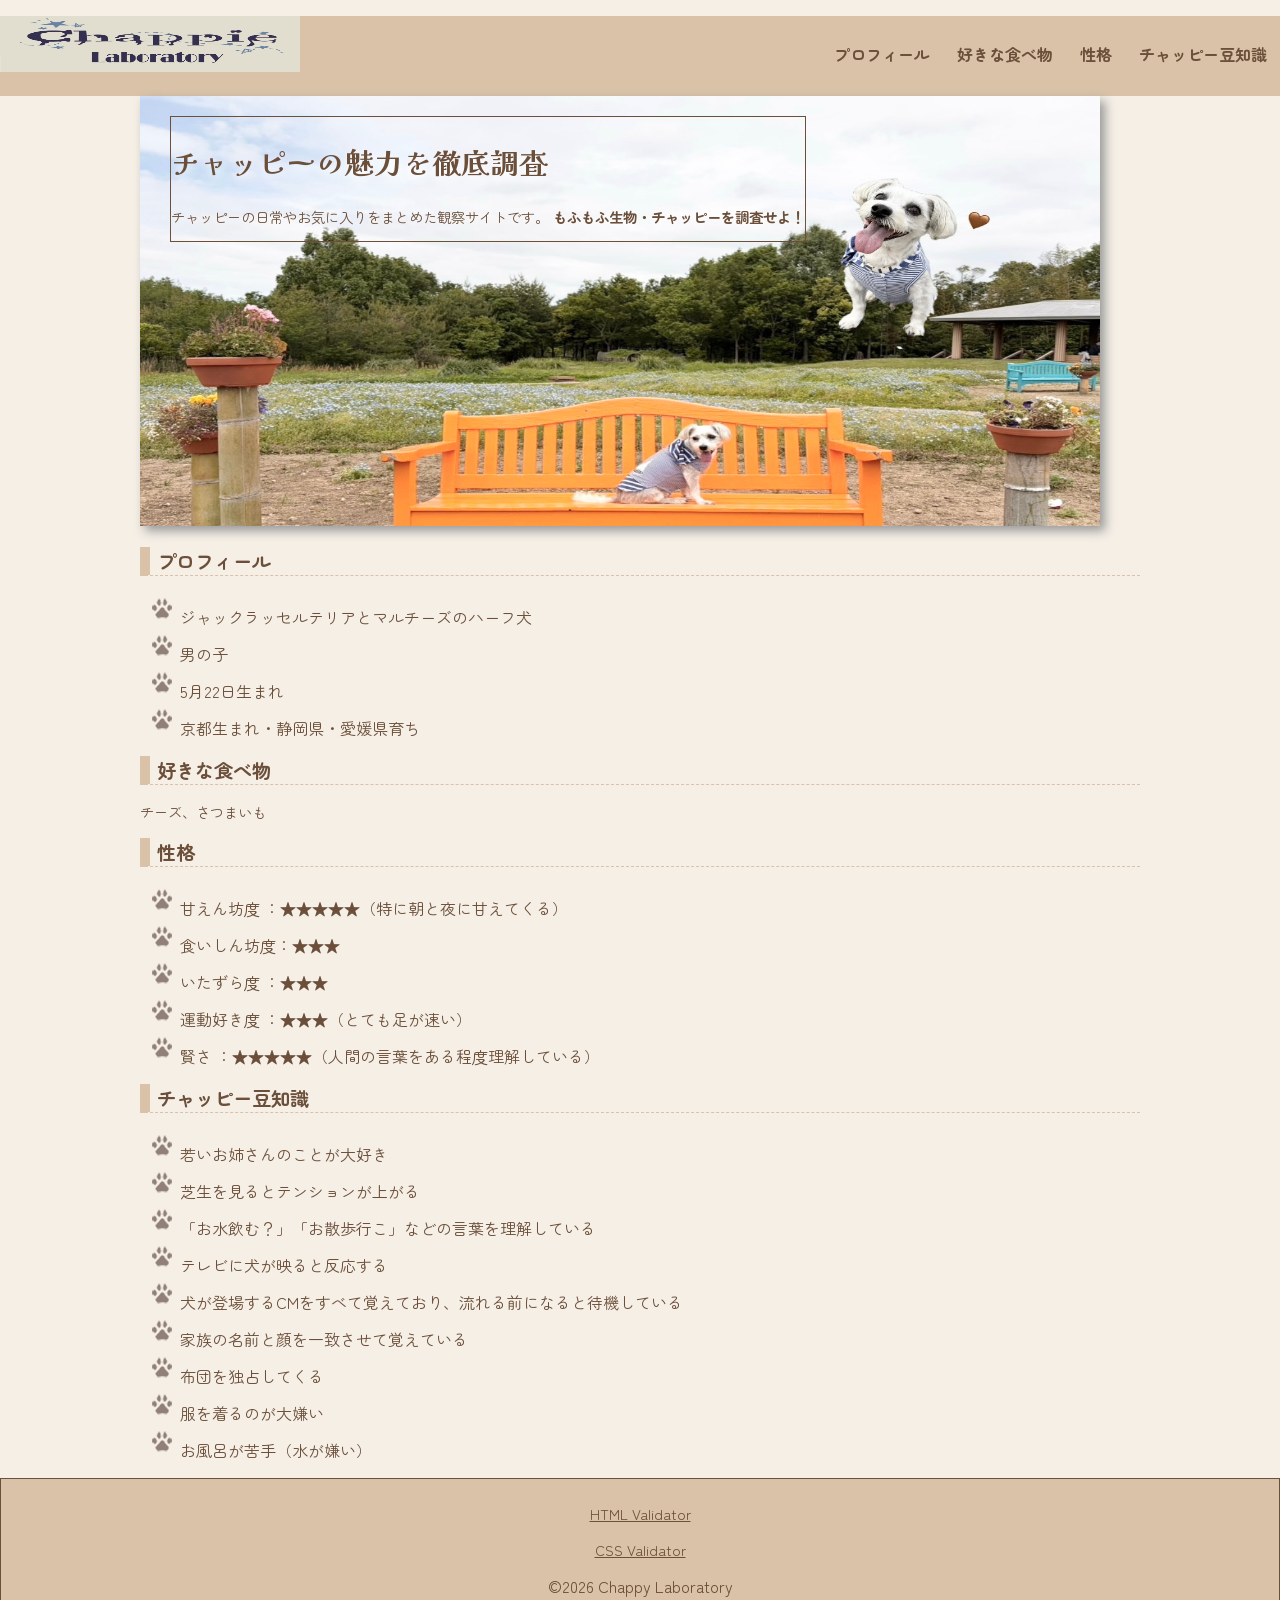
==== index.html @ 0e487597 "Add files via upload" ====
<!DOCTYPE html>
<html lang="ja">

<head>
    <meta charset="UTF-8">
    <title>トップページ:チャッピー研究所</title>
    <link rel="stylesheet" href="CSS/mystyle.css">
    <link rel="preconnect" href="https://fonts.googleapis.com">
    <link rel="preconnect" href="https://fonts.gstatic.com" crossorigin>
    <link href="https://fonts.googleapis.com/css2?family=Kaisei+Decol&display=swap" rel="stylesheet">
    <link rel="preconnect" href="https://fonts.googleapis.com">
    <link rel="preconnect" href="https://fonts.gstatic.com" crossorigin>
    <link href="https://fonts.googleapis.com/css2?family=Zen+Maru+Gothic:wght@400;500;700&display=swap"
        rel="stylesheet">




</head>

<body>

    <header>
        <!--トップページのロゴ画像-->
        <a href="index.html"></a>
        <img src="images/top.png" width="300" height="56" ait="チャッピーの魅力を徹底調査">

        <nav>
            <ul>

                <li><a href="contents4.html">プロフィール</a></li>

                <li><a href="contents3.html">好きな食べ物</a></li>

                <li><a href="contents2.html">性格</a></li>

                <li><a href="contents1.html">チャッピー豆知識</a></li>

            </ul>
        </nav>




    </header>

    <article>
        <img src="images/img.png" width="960" height="430" alt="チャッピーの写真">
        <div class="catch">
            <h1>チャッピーの魅力を徹底調査</h1>
            <p>チャッピーの日常やお気に入りをまとめた観察サイトです。 <strong>もふもふ生物・チャッピーを調査せよ！</strong></p>
        </div>
        <section>
            <h2>プロフィール</h2>
            <ul>
                <li>ジャックラッセルテリアとマルチーズのハーフ犬</li>
                <li>男の子</li>
                <li>5月22日生まれ</li>
                <li>京都生まれ・静岡県・愛媛県育ち</li>
            </ul>


        </section>

        <section>
            <h2 class="food">好きな食べ物</h2>
            <p>チーズ、さつまいも</p>
        </section>

        <section>
            <h2>性格</h2>
            <ul>
                <li>甘えん坊度 ：★★★★★（特に朝と夜に甘えてくる）</li>
                <li>食いしん坊度：★★★</li>
                <li>いたずら度 ：★★★</li>
                <li>運動好き度 ：★★★（とても足が速い）</li>
                <li>賢さ ：★★★★★（人間の言葉をある程度理解している）</li>

            </ul>
        </section>

        <section>
            <h2>チャッピー豆知識</h2>
            <ul>
                <li>若いお姉さんのことが大好き</li>
                <li>芝生を見るとテンションが上がる</li>
                <li>「お水飲む？」「お散歩行こ」などの言葉を理解している</li>
                <li>テレビに犬が映ると反応する</li>
                <li>犬が登場するCMをすべて覚えており、流れる前になると待機している</li>
                <li>家族の名前と顔を一致させて覚えている</li>
                <li>布団を独占してくる</li>
                <li>服を着るのが大嫌い</li>
                <li>お風呂が苦手（水が嫌い）</li>
            </ul>
        </section>
    </article>
    <footer>
        <p> <a href="https://validator.w3.org/">HTML Validator</a></p>

        <p><a href="https://jigsaw.w3.org/css-validator/">CSS Validator</a></p>
        ©2026 Chappy Laboratory
    </footer>
</body>



</html>
---- CSS/mystyle.css ----
@charset "utf-8";

body {
	background-color: #f5efe6;
	color: #6b4f3a;
	font-family: "Zen Maru Gothic", serif;
	margin: 0;
	padding: 0;
}

p {
	font-size: 90%;
}

h1 {
	font-size: 180%;
	font-family: "Kaisei Decol", serif;
	
}

h2 {
	font-size: 120%;
	border-bottom: 1px dashed #d9c2a7;
	border-left: 10px solid #d9c2a7;
	padding-left: 7px;
}

footer {
	text-align: center;
	border: 1px solid #6b4f3a;
	background-color: #d9c2a7;
	color: #6b4f3a;
	padding-top: 10px;
	padding-bottom: 10px;
}

article {
	position: relative;
	clear:both;
	width:90%;
	max-width: 1000pX;
	margin: 0 auto;


}

.catch {
	position: absolute;
	top: 20px;
	left: 30px;
	color: #6b4f3a;
	text-shadow: 0px 5px 10px #ffff;
	border: 1px solid #6b4f3a;
}

header{
	background-color: #d9c2a7;
	height: 80px;
}

nav ul{
	font-weight: bold;
	text-align: right;
	padding-top: 26px;
	
}

nav li{
	display: inline;
	padding-left: 10px;
	padding-right: 12px;
	border-right: 1px solid #d9c2a7;
}


section ul{
	list-style-image: url("../images/icon.png");
}

header img{
	float:left;

}
.header-in{
	width: 960px;
	margin-left:auto;
	margin-right:auto;
}



/* 959px以下の場合 */
@media(max-width:959px){
header img{
	float:none;
}


nav ul{
	text-align:left;
	padding:0;
	margin-left:10px;
}

}

article img{
	box-shadow: 5px 5px 10px #999;
}

.trivia{

    background: linear-gradient(#fffaf3,#f5efe6);

    padding: 30px;

    margin-top: 20px;

    border-radius: 10px;

}

.paw{

    list-style-image: url("../images/icon.png");

}

a:link{

    color:#6b4f3a;

}

a:visited{

    color:#8b6d5c;

}

a:hover{

    color:#6b4f3a;

    text-decoration:underline;

}

a:active{

    color:#ff9900;

}

nav a{

    text-decoration:none;

｝
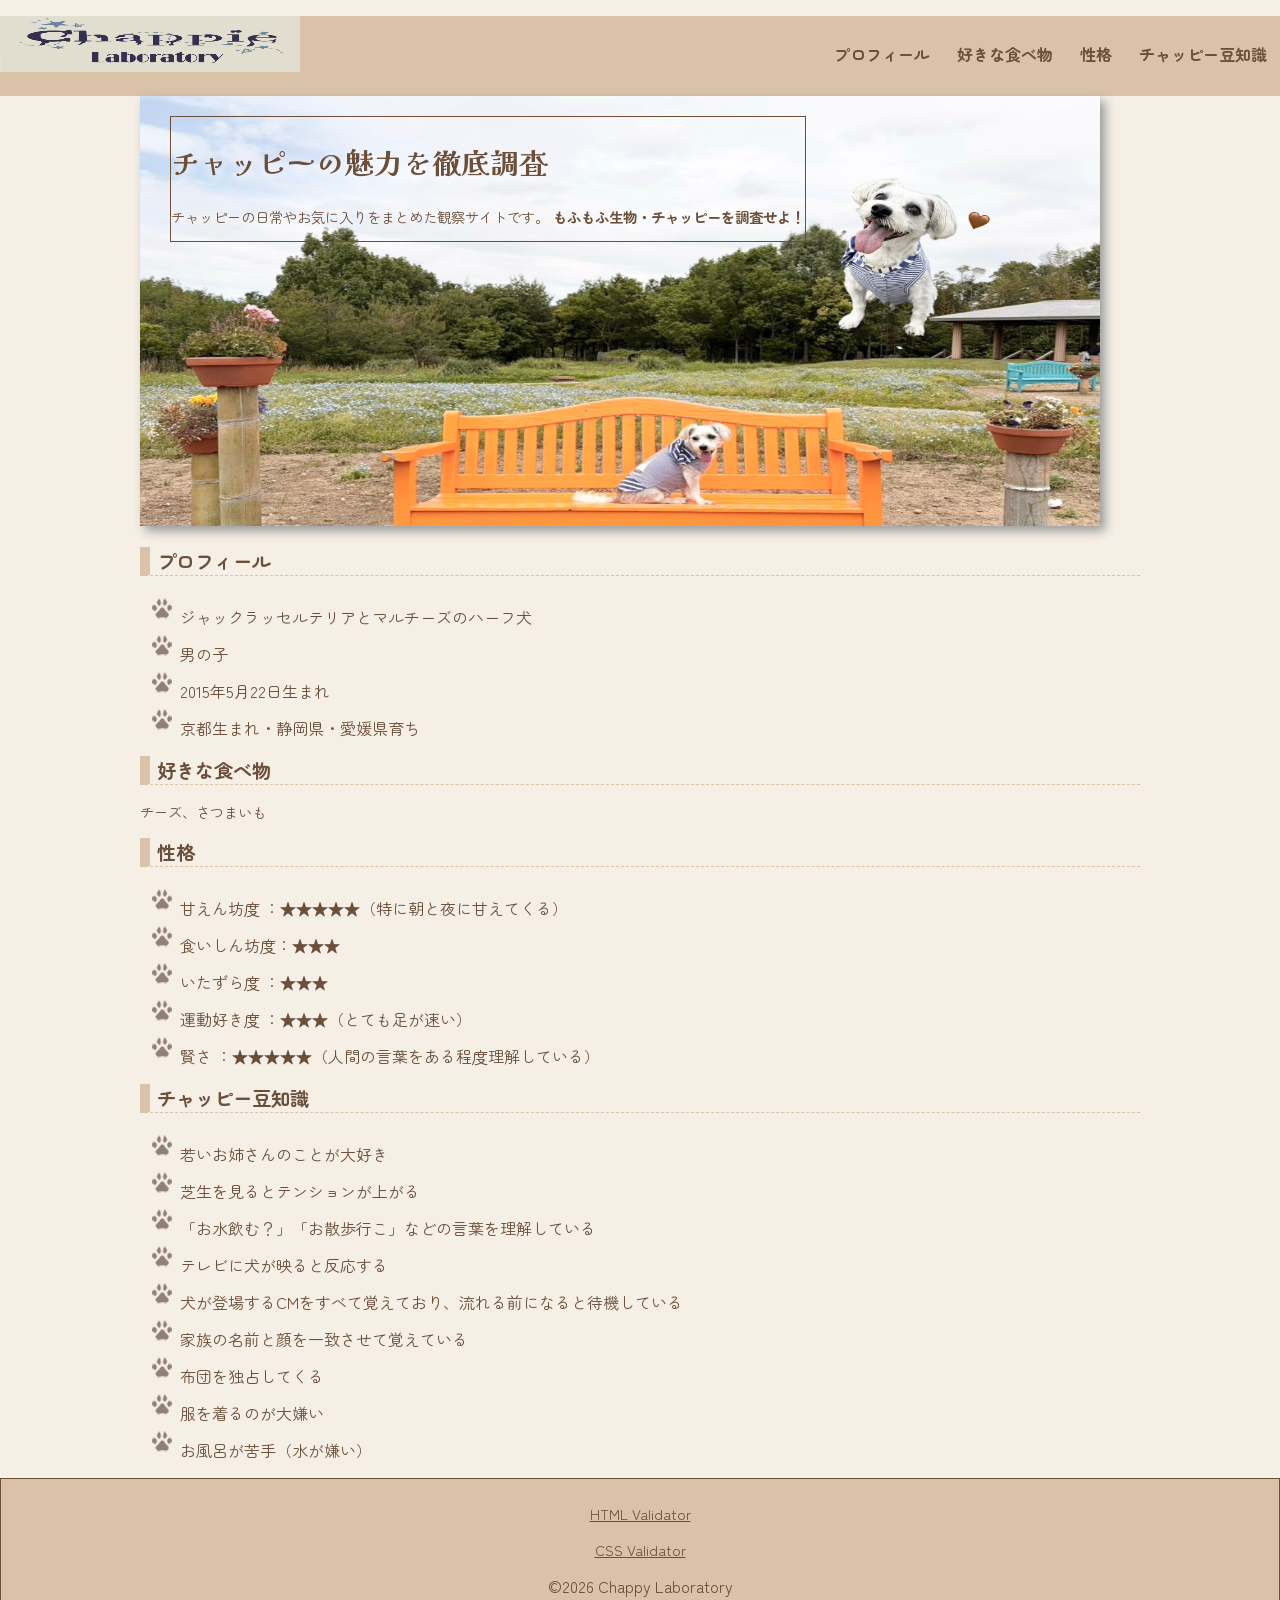
==== commit 246299a6: "Add files via upload" ====
--- a/index.html
+++ b/index.html
@@ -3,6 +3,7 @@
 
 <head>
     <meta charset="UTF-8">
+    <meta name="description" content="チャッピーの魅力や日常を紹介する観察するサイトです">
     <title>トップページ:チャッピー研究所</title>
     <link rel="stylesheet" href="CSS/mystyle.css">
     <link rel="preconnect" href="https://fonts.googleapis.com">
@@ -55,7 +56,7 @@
             <ul>
                 <li>ジャックラッセルテリアとマルチーズのハーフ犬</li>
                 <li>男の子</li>
-                <li>5月22日生まれ</li>
+                <li>2015年5月22日生まれ</li>
                 <li>京都生まれ・静岡県・愛媛県育ち</li>
             </ul>
 
--- a/CSS/mystyle.css
+++ b/CSS/mystyle.css
@@ -156,4 +156,25 @@
 
     text-decoration:none;
 
-｝+}
+
+.profile-img{
+	display: block;
+	margin: 20px auto;
+}
+
+.photo{
+	text-align: center;
+}
+
+.photo img{
+	display:inline-block;
+	margin: 10px;
+}
+
+.photo{
+	display: flex;
+	flex-wrap: wrap;
+	justify-content: center;
+	gap: 10px;
+}
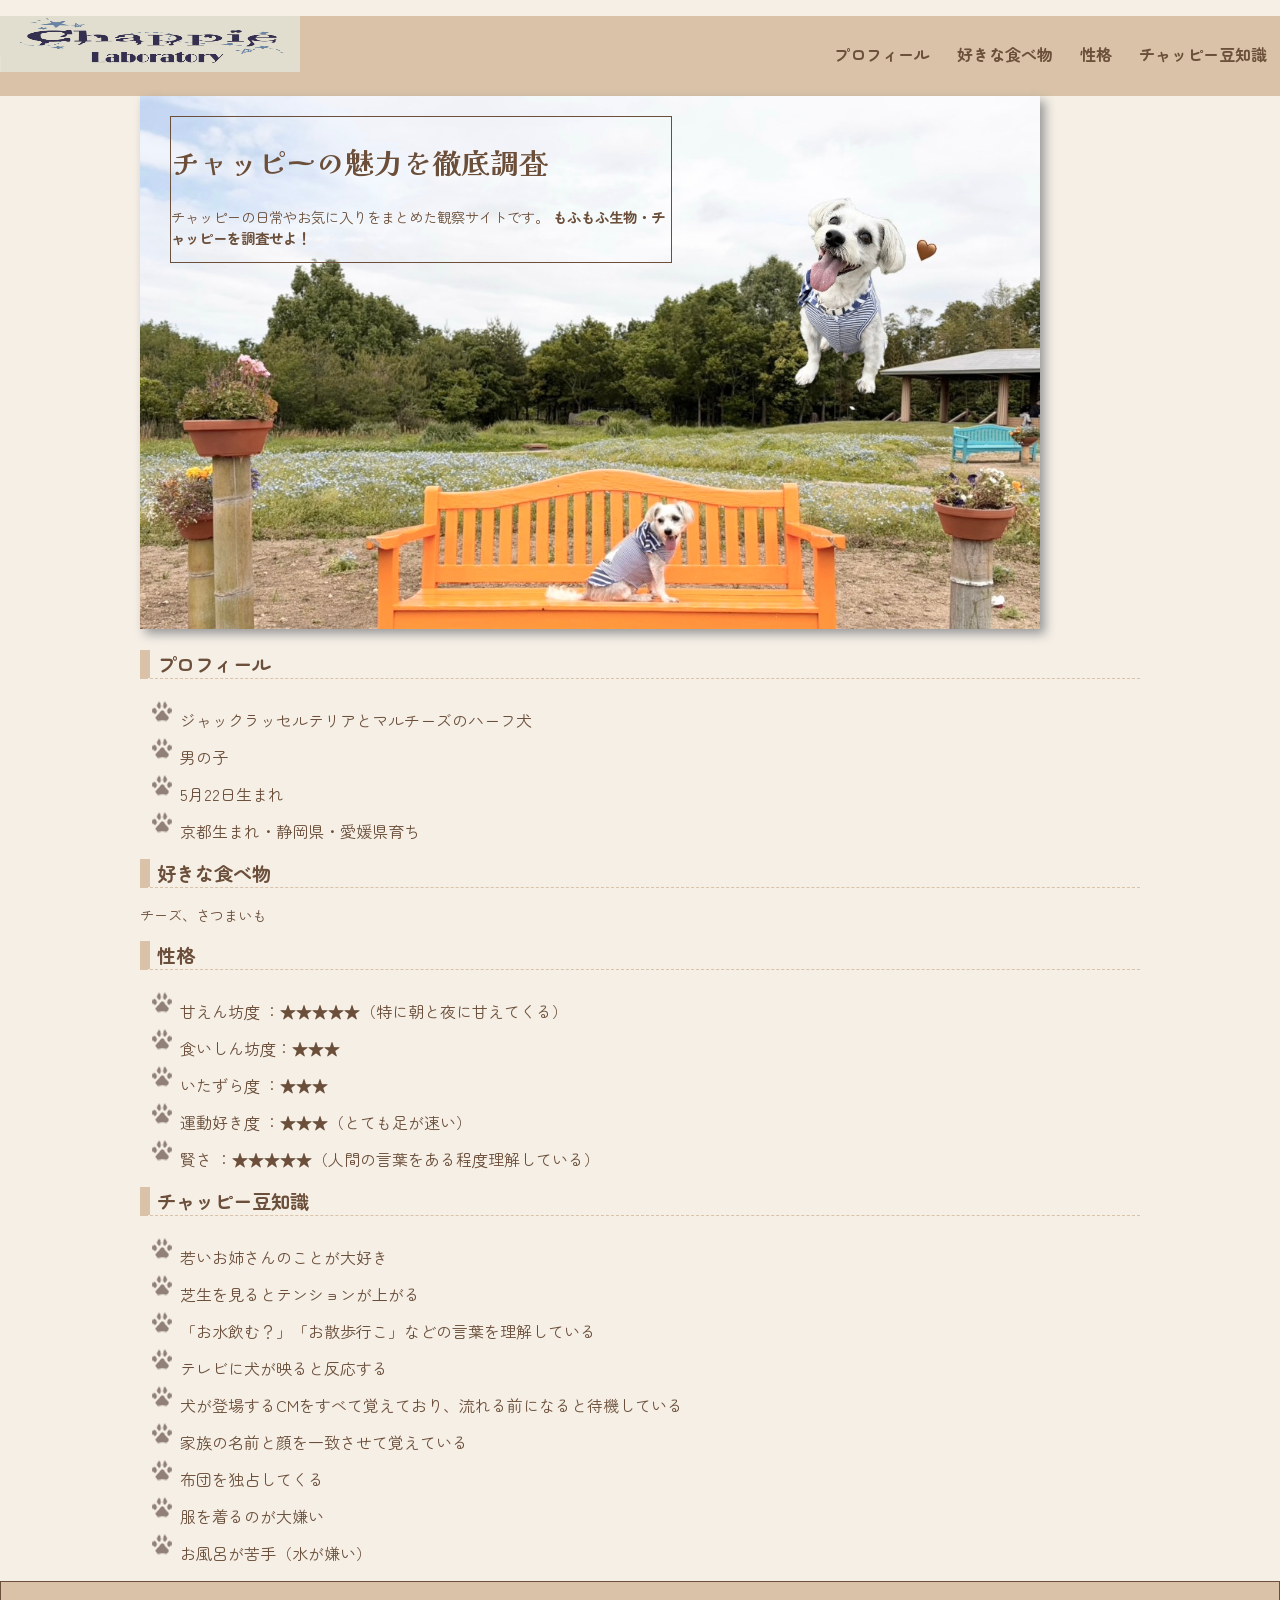
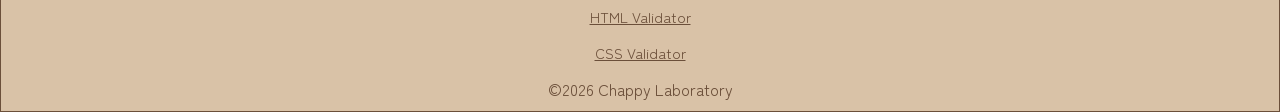
==== commit 7de204fb: "Add files via upload" ====
--- a/index.html
+++ b/index.html
@@ -3,7 +3,6 @@
 
 <head>
     <meta charset="UTF-8">
-    <meta name="description" content="チャッピーの魅力や日常を紹介する観察するサイトです">
     <title>トップページ:チャッピー研究所</title>
     <link rel="stylesheet" href="CSS/mystyle.css">
     <link rel="preconnect" href="https://fonts.googleapis.com">
@@ -56,7 +55,7 @@
             <ul>
                 <li>ジャックラッセルテリアとマルチーズのハーフ犬</li>
                 <li>男の子</li>
-                <li>2015年5月22日生まれ</li>
+                <li>5月22日生まれ</li>
                 <li>京都生まれ・静岡県・愛媛県育ち</li>
             </ul>
 
--- a/CSS/mystyle.css
+++ b/CSS/mystyle.css
@@ -38,7 +38,7 @@
 	position: relative;
 	clear:both;
 	width:90%;
-	max-width: 1000pX;
+	max-width: 1000px;
 	margin: 0 auto;
 
 
@@ -51,11 +51,14 @@
 	color: #6b4f3a;
 	text-shadow: 0px 5px 10px #ffff;
 	border: 1px solid #6b4f3a;
+	width: 90%;
+	max-width: 500px;
 }
 
 header{
 	background-color: #d9c2a7;
 	height: 80px;
+	
 }
 
 nav ul{
@@ -82,11 +85,37 @@
 
 }
 .header-in{
-	width: 960px;
-	margin-left:auto;
-	margin-right:auto;
-}
-
+	width: 90%;
+	max-width: 960px;
+	margin:0 auto
+}
+@media print{
+
+    body{
+
+        background: white;
+
+        color: black;
+
+    }
+
+    header,
+
+    nav,
+
+    footer{
+
+        display: none;
+
+    }
+	
+    article{
+
+        width: 100%;
+
+    }
+
+}
 
 
 /* 959px以下の場合 */
@@ -97,7 +126,7 @@
 
 
 nav ul{
-	text-align:left;
+	text-align:right;
 	padding:0;
 	margin-left:10px;
 }
@@ -106,6 +135,8 @@
 
 article img{
 	box-shadow: 5px 5px 10px #999;
+	max-width: 90%;
+	height:auto;
 }
 
 .trivia{
@@ -177,4 +208,5 @@
 	flex-wrap: wrap;
 	justify-content: center;
 	gap: 10px;
-}+}
+
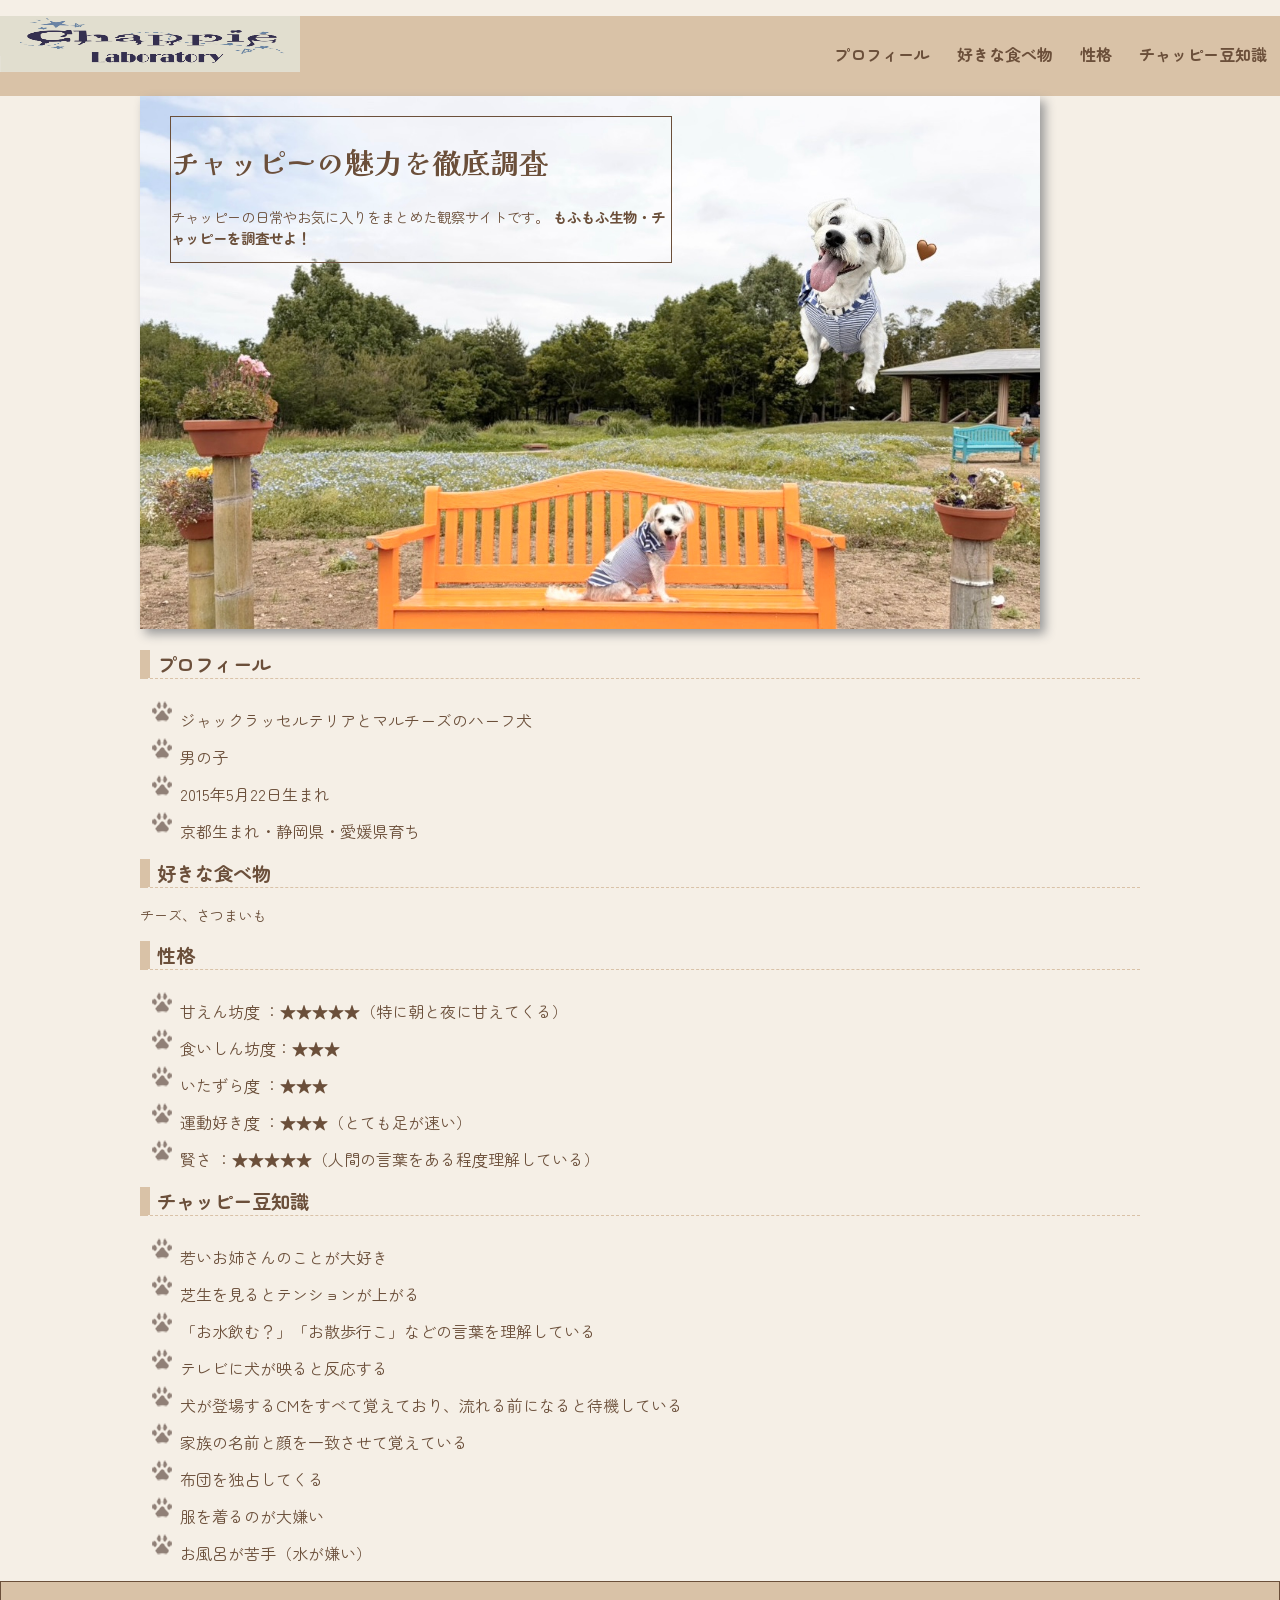
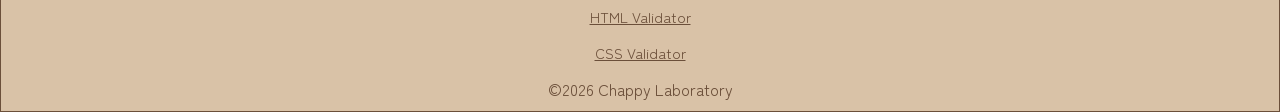
==== commit a3319209: "Add files via upload" ====
--- a/index.html
+++ b/index.html
@@ -3,6 +3,12 @@
 
 <head>
     <meta charset="UTF-8">
+    <meta name="description" content="チャッピーの日常や魅力を紹介するサイトです。">
+
+    <meta name="viewport" content="width=device-width, initial-scale=1.0">
+
+
+    <meta name="description" content="チャッピーの魅力や日常を紹介する観察するサイトです">
     <title>トップページ:チャッピー研究所</title>
     <link rel="stylesheet" href="CSS/mystyle.css">
     <link rel="preconnect" href="https://fonts.googleapis.com">
@@ -55,7 +61,7 @@
             <ul>
                 <li>ジャックラッセルテリアとマルチーズのハーフ犬</li>
                 <li>男の子</li>
-                <li>5月22日生まれ</li>
+                <li>2015年5月22日生まれ</li>
                 <li>京都生まれ・静岡県・愛媛県育ち</li>
             </ul>
 
--- a/CSS/mystyle.css
+++ b/CSS/mystyle.css
@@ -210,3 +210,32 @@
 	gap: 10px;
 }
 
+@media screen and (max-width: 600px){
+
+    .header-in{
+
+        width: 100%;
+
+    }
+
+    article{
+
+        width: 90%;
+
+    }
+
+    .catch{
+
+        position: static;
+
+        width: auto;
+
+    }
+
+    nav ul{
+
+        text-align: center;
+
+    }
+
+}
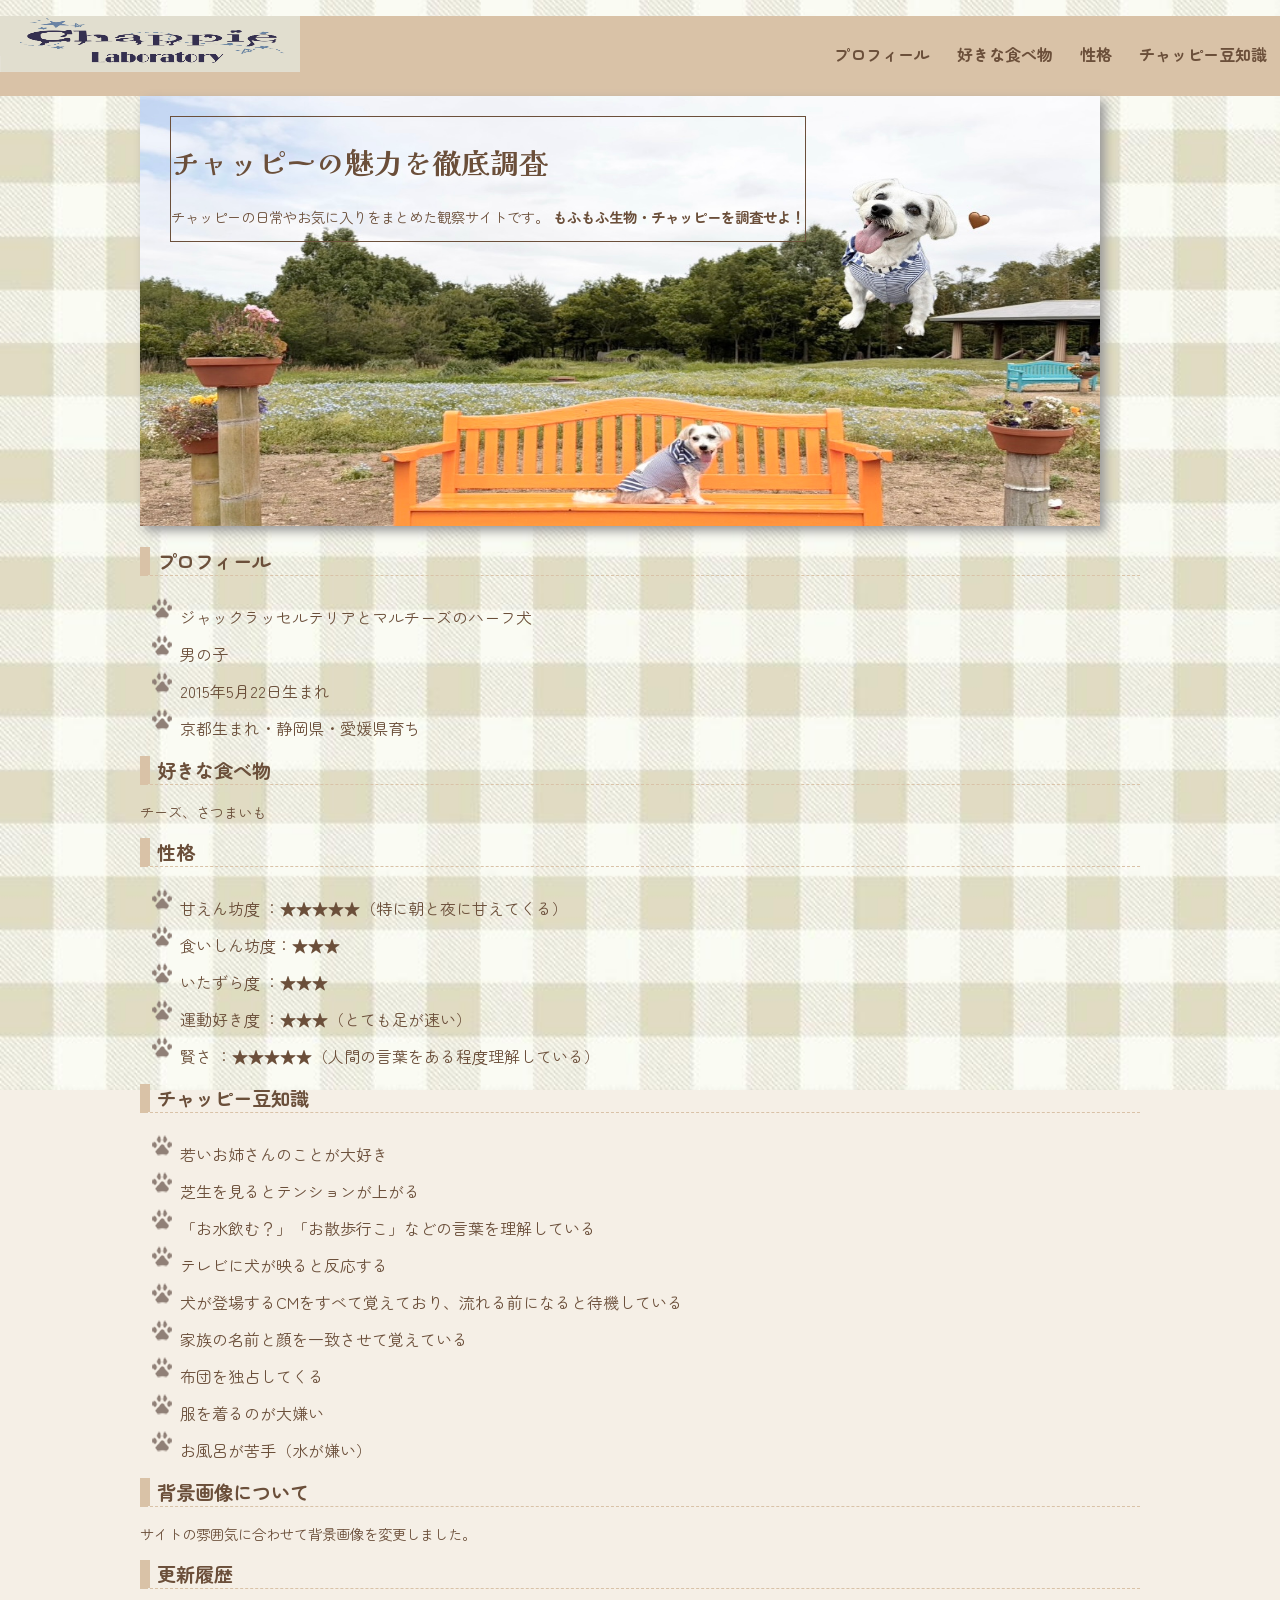
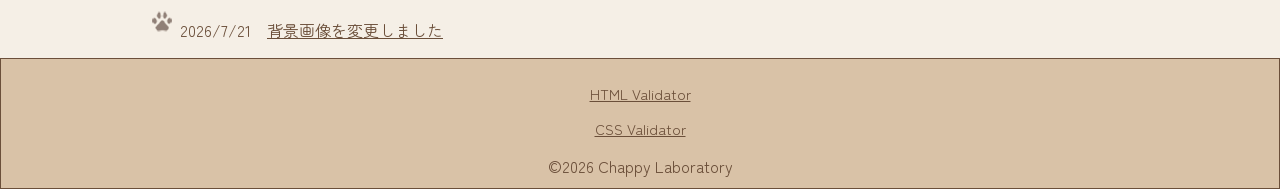
==== commit 833550ae: "Add files via upload" ====
--- a/index.html
+++ b/index.html
@@ -98,6 +98,24 @@
                 <li>服を着るのが大嫌い</li>
                 <li>お風呂が苦手（水が嫌い）</li>
             </ul>
+            <section id="background">
+
+                <h2>背景画像について</h2>
+
+                <p>サイトの雰囲気に合わせて背景画像を変更しました。</p>
+
+            </section>
+
+
+            <h2>更新履歴</h2>
+
+            <ul>
+
+                <li>2026/7/21　<a href="#background">背景画像を変更しました</a></li>
+
+            </ul>
+
+
         </section>
     </article>
     <footer>
--- a/CSS/mystyle.css
+++ b/CSS/mystyle.css
@@ -38,7 +38,7 @@
 	position: relative;
 	clear:both;
 	width:90%;
-	max-width: 1000px;
+	max-width: 1000pX;
 	margin: 0 auto;
 
 
@@ -51,14 +51,11 @@
 	color: #6b4f3a;
 	text-shadow: 0px 5px 10px #ffff;
 	border: 1px solid #6b4f3a;
-	width: 90%;
-	max-width: 500px;
 }
 
 header{
 	background-color: #d9c2a7;
 	height: 80px;
-	
 }
 
 nav ul{
@@ -85,37 +82,11 @@
 
 }
 .header-in{
-	width: 90%;
-	max-width: 960px;
-	margin:0 auto
-}
-@media print{
-
-    body{
-
-        background: white;
-
-        color: black;
-
-    }
-
-    header,
-
-    nav,
-
-    footer{
-
-        display: none;
-
-    }
-	
-    article{
-
-        width: 100%;
-
-    }
-
-}
+	width: 960px;
+	margin-left:auto;
+	margin-right:auto;
+}
+
 
 
 /* 959px以下の場合 */
@@ -126,7 +97,7 @@
 
 
 nav ul{
-	text-align:right;
+	text-align:left;
 	padding:0;
 	margin-left:10px;
 }
@@ -135,8 +106,6 @@
 
 article img{
 	box-shadow: 5px 5px 10px #999;
-	max-width: 90%;
-	height:auto;
 }
 
 .trivia{
@@ -209,33 +178,43 @@
 	justify-content: center;
 	gap: 10px;
 }
-
-@media screen and (max-width: 600px){
-
-    .header-in{
+@media print{
+
+    body{
+
+        background: white;
+
+        color: black;
+
+    }
+
+    header,
+
+    nav,
+
+    footer{
+
+        display: none;
+
+    }
+	
+    article{
 
         width: 100%;
 
     }
 
-    article{
-
-        width: 90%;
-
-    }
-
-    .catch{
-
-        position: static;
-
-        width: auto;
-
-    }
-
-    nav ul{
-
-        text-align: center;
-
-    }
+}
+body {
+
+    background-image: url("../images/background.jpg");
+
+    background-size: cover;
+
+    background-repeat: no-repeat;
+
+    background-position: center;
+
+    background-attachment: fixed;
 
 }
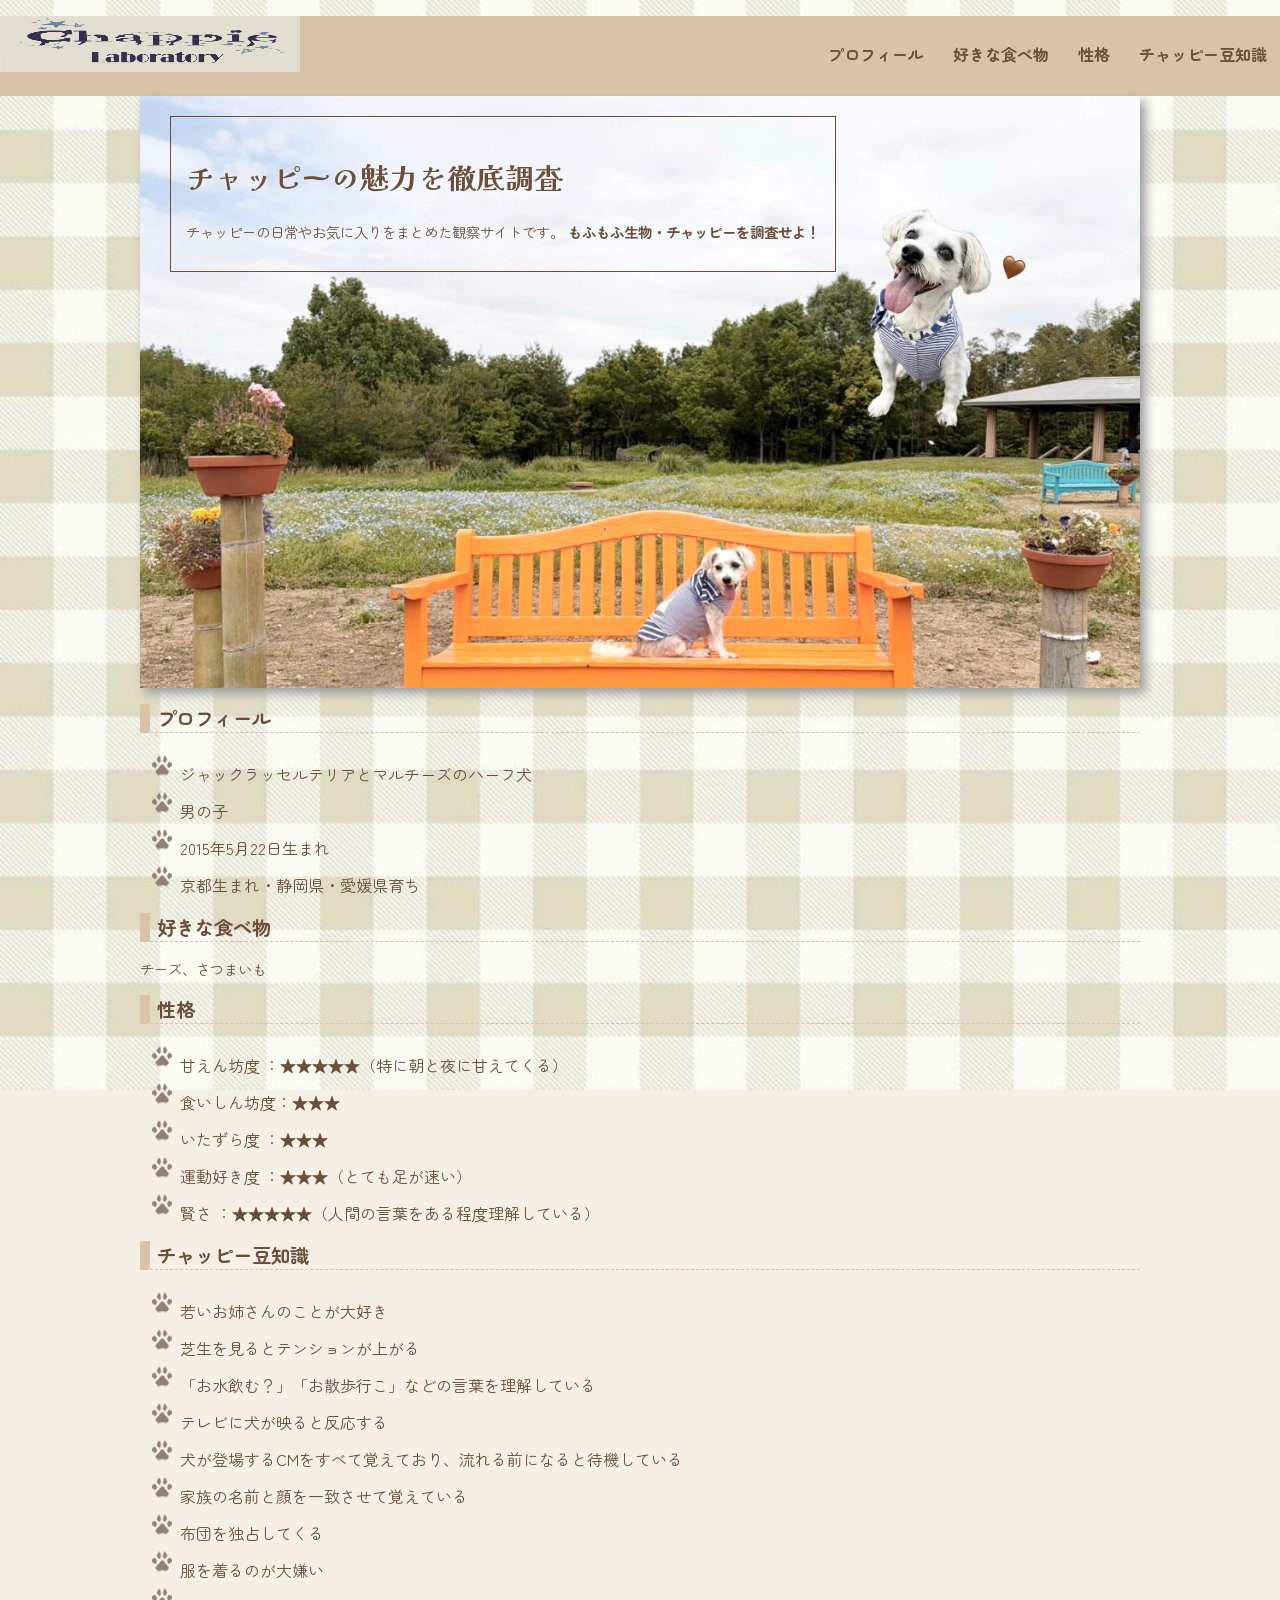
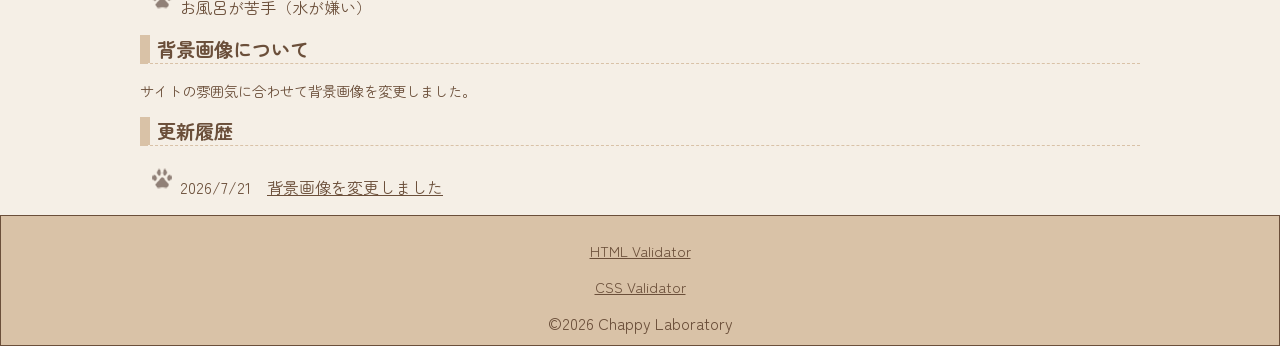
==== commit 2ecab96a: "Add files via upload" ====
--- a/index.html
+++ b/index.html
@@ -29,7 +29,7 @@
     <header>
         <!--トップページのロゴ画像-->
         <a href="index.html"></a>
-        <img src="images/top.png" width="300" height="56" ait="チャッピーの魅力を徹底調査">
+        <img src="images/top.png" width="300" height="56" alt="チャッピーの魅力を徹底調査">
 
         <nav>
             <ul>
--- a/CSS/mystyle.css
+++ b/CSS/mystyle.css
@@ -1,220 +1,310 @@
 @charset "utf-8";
 
 body {
-	background-color: #f5efe6;
-	color: #6b4f3a;
-	font-family: "Zen Maru Gothic", serif;
-	margin: 0;
-	padding: 0;
+
+    background-color: #f5efe6;
+
+    background-image: url("../images/background.jpg");
+
+    background-size: cover;
+
+    background-repeat: no-repeat;
+
+    background-position: center;
+
+    background-attachment: fixed;
+
+    color: #6b4f3a;
+
+    font-family: "Zen Maru Gothic", serif;
+
+    margin: 0;
+
+    padding: 0;
+
 }
 
 p {
-	font-size: 90%;
+
+    font-size: 90%;
+
 }
 
 h1 {
-	font-size: 180%;
-	font-family: "Kaisei Decol", serif;
-	
+
+    font-size: 180%;
+
+    font-family: "Kaisei Decol", serif;
+
 }
 
 h2 {
-	font-size: 120%;
-	border-bottom: 1px dashed #d9c2a7;
-	border-left: 10px solid #d9c2a7;
-	padding-left: 7px;
+
+    font-size: 120%;
+
+    border-bottom: 1px dashed #d9c2a7;
+
+    border-left: 10px solid #d9c2a7;
+
+    padding-left: 7px;
+
+}
+
+header {
+
+    background-color: #d9c2a7;
+
+    min-height: 80px;
+
+}
+
+header img {
+
+    float: left;
+
+}
+
+.header-in {
+
+    width: 960px;
+
+    margin: 0 auto;
+
+}
+
+nav ul {
+
+    font-weight: bold;
+
+    text-align: right;
+
+    padding-top: 26px;
+
+}
+
+nav li {
+
+    display: inline;
+
+    padding: 0 12px;
+
+    border-right: 1px solid #d9c2a7;
+
+}
+
+nav a {
+
+    text-decoration: none;
+
+}
+
+article {
+
+    position: relative;
+
+    clear: both;
+
+    width: 90%;
+
+    max-width: 1000px;
+
+    margin: 0 auto;
+
+}
+
+article img {
+
+    width: 100%;
+
+    height: auto;
+
+    display: block;
+
+    box-shadow: 5px 5px 10px #999;
+
+}
+
+.catch {
+
+    position: absolute;
+
+    top: 20px;
+
+    left: 30px;
+
+    color: #6b4f3a;
+
+    text-shadow: 0px 5px 10px #fff;
+
+    border: 1px solid #6b4f3a;
+
+    padding: 15px;
+
+}
+
+section ul {
+
+    list-style-image: url("../images/icon.png");
+
+}
+
+.trivia {
+
+    background: linear-gradient(#fffaf3, #f5efe6);
+
+    padding: 30px;
+
+    margin-top: 20px;
+
+    border-radius: 10px;
+
+}
+
+.paw {
+
+    list-style-image: url("../images/icon.png");
+
+}
+
+a:link {
+
+    color: #6b4f3a;
+
+}
+
+a:visited {
+
+    color: #8b6d5c;
+
+}
+
+a:hover {
+
+    color: #6b4f3a;
+
+    text-decoration: underline;
+
+}
+
+a:active {
+
+    color: #ff9900;
+
+}
+
+.profile-img {
+
+    display: block;
+
+    margin: 20px auto;
+
+}
+
+.photo {
+
+    display: flex;
+
+    flex-wrap: wrap;
+
+    justify-content: center;
+
+    gap: 10px;
+
+}
+
+.photo img {
+
+    margin: 10px;
+
+}
+
+/* スマホ表示 */
+
+@media (max-width: 959px) {
+
+    header img {
+
+        float: none;
+
+    }
+
+    nav ul {
+
+        text-align: left;
+
+        padding: 0;
+
+        margin-left: 10px;
+
+    }
+
+    .catch {
+
+        position: static;
+
+        border: none;
+
+        text-shadow: none;
+
+        padding: 20px 0;
+
+    }
+
+    h1 {
+
+        font-size: 150%;
+
+    }
+
+    body {
+
+        background-attachment: scroll;
+
+    }
+
+}
+
+/* 印刷用 */
+
+@media print {
+
+    body {
+
+        background: white;
+
+        color: black;
+
+    }
+
+    header,
+
+    nav,
+
+    footer {
+
+        display: none;
+
+    }
+
+    article {
+
+        width: 100%;
+
+    }
+
 }
 
 footer {
-	text-align: center;
-	border: 1px solid #6b4f3a;
-	background-color: #d9c2a7;
-	color: #6b4f3a;
-	padding-top: 10px;
-	padding-bottom: 10px;
-}
-
-article {
-	position: relative;
-	clear:both;
-	width:90%;
-	max-width: 1000pX;
-	margin: 0 auto;
-
-
-}
-
-.catch {
-	position: absolute;
-	top: 20px;
-	left: 30px;
-	color: #6b4f3a;
-	text-shadow: 0px 5px 10px #ffff;
-	border: 1px solid #6b4f3a;
-}
-
-header{
-	background-color: #d9c2a7;
-	height: 80px;
-}
-
-nav ul{
-	font-weight: bold;
-	text-align: right;
-	padding-top: 26px;
-	
-}
-
-nav li{
-	display: inline;
-	padding-left: 10px;
-	padding-right: 12px;
-	border-right: 1px solid #d9c2a7;
-}
-
-
-section ul{
-	list-style-image: url("../images/icon.png");
-}
-
-header img{
-	float:left;
-
-}
-.header-in{
-	width: 960px;
-	margin-left:auto;
-	margin-right:auto;
-}
-
-
-
-/* 959px以下の場合 */
-@media(max-width:959px){
-header img{
-	float:none;
-}
-
-
-nav ul{
-	text-align:left;
-	padding:0;
-	margin-left:10px;
-}
-
-}
-
-article img{
-	box-shadow: 5px 5px 10px #999;
-}
-
-.trivia{
-
-    background: linear-gradient(#fffaf3,#f5efe6);
-
-    padding: 30px;
-
-    margin-top: 20px;
-
-    border-radius: 10px;
-
-}
-
-.paw{
-
-    list-style-image: url("../images/icon.png");
-
-}
-
-a:link{
-
-    color:#6b4f3a;
-
-}
-
-a:visited{
-
-    color:#8b6d5c;
-
-}
-
-a:hover{
-
-    color:#6b4f3a;
-
-    text-decoration:underline;
-
-}
-
-a:active{
-
-    color:#ff9900;
-
-}
-
-nav a{
-
-    text-decoration:none;
-
-}
-
-.profile-img{
-	display: block;
-	margin: 20px auto;
-}
-
-.photo{
-	text-align: center;
-}
-
-.photo img{
-	display:inline-block;
-	margin: 10px;
-}
-
-.photo{
-	display: flex;
-	flex-wrap: wrap;
-	justify-content: center;
-	gap: 10px;
-}
-@media print{
-
-    body{
-
-        background: white;
-
-        color: black;
-
-    }
-
-    header,
-
-    nav,
-
-    footer{
-
-        display: none;
-
-    }
-	
-    article{
-
-        width: 100%;
-
-    }
-
-}
-body {
-
-    background-image: url("../images/background.jpg");
-
-    background-size: cover;
-
-    background-repeat: no-repeat;
-
-    background-position: center;
-
-    background-attachment: fixed;
-
-}+
+    text-align: center;
+
+    border: 1px solid #6b4f3a;
+
+    background-color: #d9c2a7;
+
+    color: #6b4f3a;
+
+    padding: 10px 0;
+
+}
+
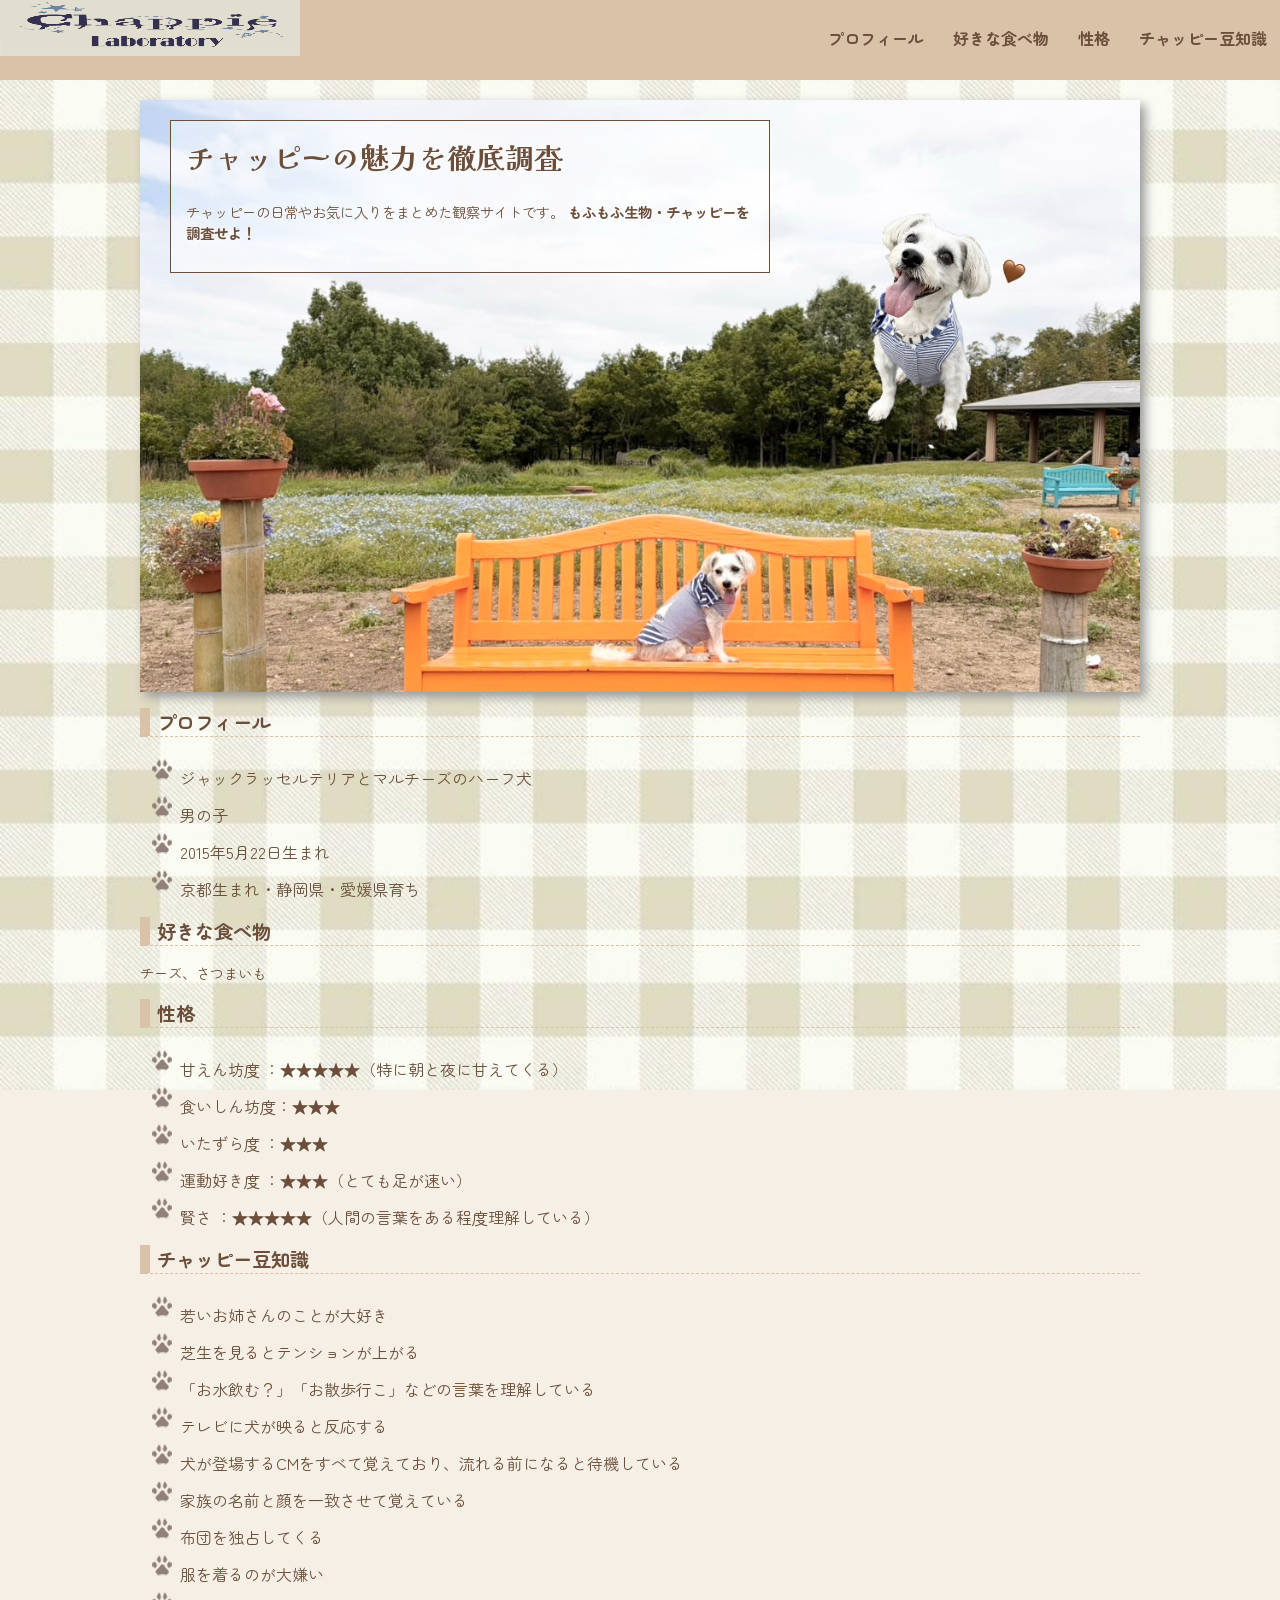
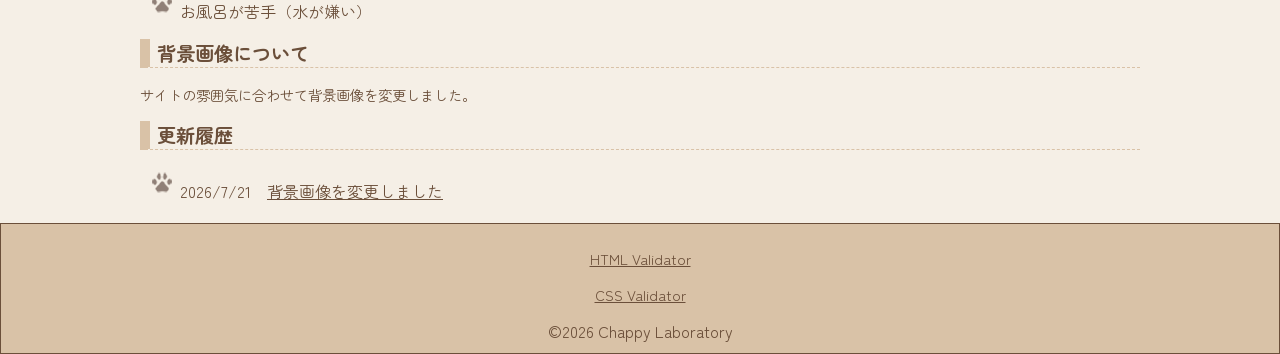
==== commit 38b0d7fd: "Add files via upload" ====
--- a/index.html
+++ b/index.html
@@ -119,7 +119,7 @@
         </section>
     </article>
     <footer>
-        <p> <a href="https://validator.w3.org/">HTML Validator</a></p>
+        <p> <a href="http://www.htmllint.net/html-lint/htmllint.html#">HTML Validator</a></p>
 
         <p><a href="https://jigsaw.w3.org/css-validator/">CSS Validator</a></p>
         ©2026 Chappy Laboratory
--- a/CSS/mystyle.css
+++ b/CSS/mystyle.css
@@ -68,6 +68,8 @@
 
     width: 960px;
 
+    max-width: 100%;
+
     margin: 0 auto;
 
 }
@@ -80,6 +82,8 @@
 
     padding-top: 26px;
 
+    margin: 0;
+
 }
 
 nav li {
@@ -108,7 +112,7 @@
 
     max-width: 1000px;
 
-    margin: 0 auto;
+    margin: 20px auto;
 
 }
 
@@ -132,13 +136,25 @@
 
     left: 30px;
 
-    color: #6b4f3a;
-
-    text-shadow: 0px 5px 10px #fff;
+    width: 60%;
+
+    padding: 15px;
 
     border: 1px solid #6b4f3a;
 
-    padding: 15px;
+    background: rgba(255,255,255,0.45);
+
+    color: #6b4f3a;
+
+    text-shadow: 0 3px 8px #fff;
+
+    box-sizing: border-box;
+
+}
+
+.catch h1 {
+
+    margin-top: 0;
 
 }
 
@@ -218,7 +234,7 @@
 
 }
 
-/* スマホ表示 */
+/* スマホ */
 
 @media (max-width: 959px) {
 
@@ -226,33 +242,73 @@
 
         float: none;
 
+        width: 220px;
+
+    }
+
+    .header-in {
+
+        width: 100%;
+
     }
 
     nav ul {
 
-        text-align: left;
-
-        padding: 0;
-
-        margin-left: 10px;
+        text-align: center;
+
+        padding: 10px 0;
+
+    }
+
+    nav li {
+
+        display: inline-block;
+
+        padding: 8px;
+
+        border: none;
+
+    }
+
+    article {
+
+        width: 95%;
 
     }
 
     .catch {
 
-        position: static;
-
-        border: none;
-
-        text-shadow: none;
-
-        padding: 20px 0;
-
-    }
-
-    h1 {
-
-        font-size: 150%;
+        position: absolute;
+
+        top: 10px;
+
+        left: 10px;
+
+        width: 65%;
+
+        padding: 10px;
+
+        background: rgba(255,255,255,0.55);
+
+        border: 1px solid #6b4f3a;
+
+        text-shadow: 0 2px 6px #fff;
+
+    }
+
+    .catch h1 {
+
+        font-size: 120%;
+
+        margin-bottom: 10px;
+
+    }
+
+    .catch p {
+
+        font-size: 75%;
+
+        line-height: 1.6;
 
     }
 
@@ -264,7 +320,7 @@
 
 }
 
-/* 印刷用 */
+/* 印刷 */
 
 @media print {
 
@@ -307,4 +363,3 @@
     padding: 10px 0;
 
 }
-
